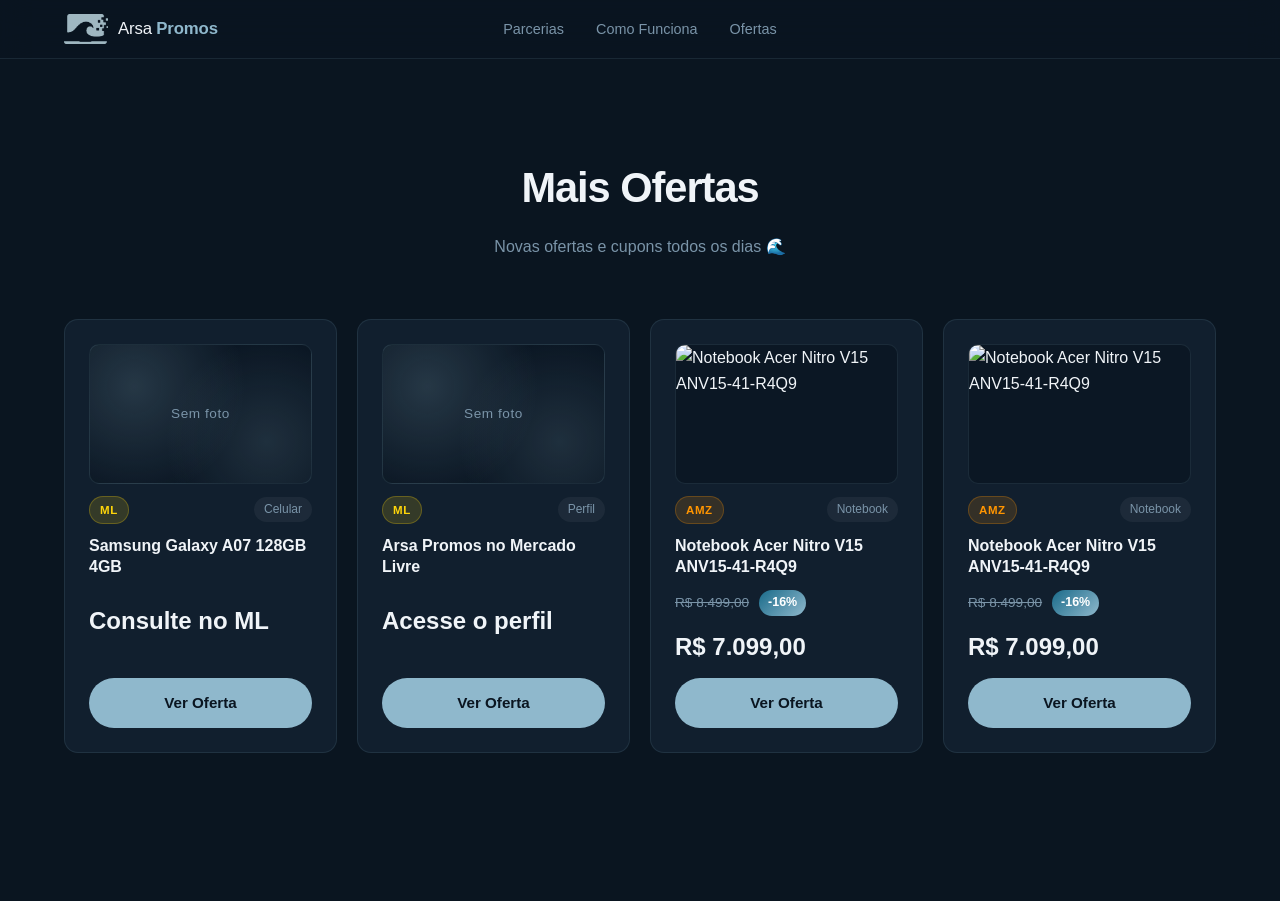
==== ofertas/index.html @ 0f24d188 "HTML e CSS finalizados, padronizados para aceitar os plugin de afiliados dentro da hostinger" ====
<!DOCTYPE html>
<html lang="pt-BR">
<head>
  <meta charset="UTF-8" />
  <meta name="viewport" content="width=device-width, initial-scale=1.0" />
  <meta name="description" content="Arsa Promos - Ver mais ofertas, promoções e cupons liberados diariamente." />
  <title>Arsa Promos | Mais Ofertas</title>
  <link rel="stylesheet" href="../style.css" />
</head>
<body>
  <header class="header">
    <div class="container header__inner">
      <a href="../" class="logo">
        <img src="../logo.png" alt="Arsa Promos" class="logo__icon" />
        <span class="logo__text">Arsa <strong>Promos</strong></span>
      </a>
      <nav class="nav" aria-label="Navegação principal">
        <a href="../#plataformas" class="nav__link">Parcerias</a>
        <a href="../#como-funciona" class="nav__link">Como Funciona</a>
        <a href="./" class="nav__link">Ofertas</a>
      </nav>
      <div class="header__social"></div>
    </div>
  </header>

  <section class="section" id="ofertas">
    <div class="container">
      <div class="section__header">
        <h1 class="section__title">Mais Ofertas</h1>
        <p class="section__subtitle">Novas ofertas e cupons todos os dias 🌊</p>
      </div>

      <div class="coupons__grid" id="offersGrid">
        <div class="coupon-card coupon-card--loading">
          <p class="coupon-card__loading-text">Carregando ofertas...</p>
        </div>
      </div>
    </div>
  </section>

  <script>
    const offersGrid = document.getElementById('offersGrid');

    function escapeHtml(value) {
      if (typeof value !== 'string') return '';
      return value
        .replace(/&/g, '&amp;')
        .replace(/</g, '&lt;')
        .replace(/>/g, '&gt;')
        .replace(/\"/g, '&quot;')
        .replace(/'/g, '&#039;');
    }

    function renderOffers(offers) {
      if (!offersGrid) return;

      if (!Array.isArray(offers) || offers.length === 0) {
        offersGrid.innerHTML = '<div class="coupon-card coupon-card--loading"><p class="coupon-card__loading-text">Sem ofertas no momento.</p></div>';
        return;
      }

      offersGrid.innerHTML = offers.map((offer) => {
        const badgeClass = offer.store === 'amazon' ? 'coupon-badge--amz' : 'coupon-badge--ml';
        const badgeText = offer.badge || (offer.store === 'amazon' ? 'AMZ' : 'ML');
        const tag = offer.tag || 'Oferta';
        const title = offer.title || 'Oferta especial';
        const priceFinal = offer.priceFinalFormatted || 'Consulte o preço';
        const priceOriginal = offer.priceOriginalFormatted || '';
        const discount = offer.discountLabel || '';
        const image = offer.image || '';
        const link = offer.affiliateUrl || offer.url || '#';

        return `
          <article class="coupon-card">
            <a href="${escapeHtml(link)}" class="coupon-card__image-link" target="_blank" rel="noopener noreferrer" aria-label="Abrir oferta de ${escapeHtml(title)}">
              ${image
                ? `<img src="${escapeHtml(image)}" alt="${escapeHtml(title)}" class="coupon-card__image" loading="lazy" />`
                : '<div class="coupon-card__image coupon-card__image--placeholder">Sem foto</div>'}
            </a>
            <div class="coupon-card__header">
              <span class="coupon-badge ${badgeClass}">${escapeHtml(badgeText)}</span>
              <span class="coupon-tag">${escapeHtml(tag)}</span>
            </div>
            <h3 class="coupon-card__title">${escapeHtml(title)}</h3>
            <div class="coupon-card__pricing">
              ${priceOriginal ? `<span class="price--original">${escapeHtml(priceOriginal)}</span>` : ''}
              ${discount ? `<span class="price--off">${escapeHtml(discount)}</span>` : ''}
            </div>
            <span class="price--final">${escapeHtml(priceFinal)}</span>
            <a href="${escapeHtml(link)}" class="btn btn--primary btn--full" target="_blank" rel="noopener noreferrer">Ver Oferta</a>
          </article>
        `;
      }).join('');
    }

    async function loadOffers() {
      try {
        const response = await fetch('../offers.json?t=' + Date.now());
        if (!response.ok) throw new Error('Falha ao carregar ofertas');
        const payload = await response.json();
        renderOffers(payload.offers || []);
      } catch (error) {
        if (offersGrid) {
          offersGrid.innerHTML = '<div class="coupon-card coupon-card--loading"><p class="coupon-card__loading-text">Não foi possível carregar as ofertas agora.</p></div>';
        }
      }
    }

    loadOffers();
  </script>
</body>
</html>
---- style.css ----
/* ===================================================
  ONDA DE OFERTAS - style.css
   =================================================== */

/* ===== TOKENS ===== */
:root {
  --bg:            #0a1520;
  --bg-alt:        #0d1b2a;
  --bg-card:       #111f2e;
  --bg-card-hover: #152435;
  --border:        rgba(143, 184, 204, 0.12);
  --border-hover:  rgba(143, 184, 204, 0.35);

  --brand:         #8fb8cc;
  --brand-bright:  #a8d4e8;
  --brand-glow:    rgba(143, 184, 204, 0.25);

  --gold:          #ffd60a;
  --gold-dim:      rgba(255, 214, 10, 0.15);
  --orange:        #ff9500;
  --orange-dim:    rgba(255, 149, 0, 0.15);

  --text:          #f0f4f8;
  --text-muted:    #7a94a8;

  --radius:        14px;
  --radius-btn:    50px;
  --transition:    0.25s ease;

  --font-body:     'Inter', sans-serif;
  --font-display:  'Space Grotesk', sans-serif;
}

/* ===== RESET ===== */
*, *::before, *::after { box-sizing: border-box; margin: 0; padding: 0; }
html {
  scroll-behavior: smooth;
  font-size: 16px;
  width: 100%;
  overflow-x: hidden;
}
body {
  font-family: var(--font-body);
  background: var(--bg);
  color: var(--text);
  line-height: 1.6;
  width: 100%;
  overflow-x: hidden;
}
img, svg { display: block; }
a { text-decoration: none; color: inherit; }
ul { list-style: none; }

/* ===== CONTAINER ===== */
.container {
  width: 100%;
  max-width: 1200px;
  margin: 0 auto;
  padding: 0 24px;
}

/* ===== BUTTONS ===== */
.btn {
  display: inline-flex;
  align-items: center;
  justify-content: center;
  gap: 8px;
  padding: 13px 28px;
  border-radius: var(--radius-btn);
  font-family: var(--font-body);
  font-size: 0.95rem;
  font-weight: 600;
  cursor: pointer;
  border: none;
  transition: transform var(--transition), box-shadow var(--transition), background var(--transition);
  white-space: nowrap;
}
.btn:hover  { transform: translateY(-2px); }
.btn:active { transform: translateY(0); }

.btn:focus-visible {
  outline: 2px solid var(--brand-bright);
  outline-offset: 3px;
}

.btn--lg  { padding: 15px 36px; font-size: 1rem; }
.btn--xl  { padding: 18px 44px; font-size: 1.1rem; }
.btn--full { width: 100%; }

.btn--primary {
  background: var(--brand);
  color: var(--bg);
}
.btn--primary:hover {
  background: var(--brand-bright);
  box-shadow: 0 0 24px var(--brand-glow);
}

.btn--whatsapp {
  background: #25d366;
  color: #ffffff;
  font-weight: 700;
}
.btn--whatsapp:hover {
  background: #1ebe5d;
  box-shadow: 0 6px 24px rgba(37, 211, 102, 0.45);
}

.btn--ghost {
  background: transparent;
  color: var(--brand);
  border: 2px solid var(--brand);
}
.btn--ghost:hover {
  background: var(--brand-glow);
  box-shadow: 0 0 16px var(--brand-glow);
}

.btn--instagram {
  background: linear-gradient(135deg, #833ab4 0%, #fd1d1d 50%, #fcb045 100%);
  color: #fff;
}
.btn--instagram:hover {
  box-shadow: 0 6px 28px rgba(253, 29, 29, 0.4);
}

.btn--youtube {
  background: #ff2d2d;
  color: #ffffff;
}
.btn--youtube:hover {
  background: #e11f1f;
  box-shadow: 0 6px 24px rgba(255, 45, 45, 0.4);
}

.btn--icon {
  width: 44px;
  height: 44px;
  padding: 0;
  border-radius: 50%;
}

.btn--instagram-round {
  background: linear-gradient(135deg, #833ab4 0%, #fd1d1d 50%, #fcb045 100%);
  color: #ffffff;
}
.btn--instagram-round:hover {
  box-shadow: 0 6px 22px rgba(253, 29, 29, 0.45);
}

.btn--whatsapp-round {
  background: #25d366;
  color: #ffffff;
}
.btn--whatsapp-round:hover {
  background: #1ebe5d;
  box-shadow: 0 6px 22px rgba(37, 211, 102, 0.45);
}

.btn--ml {
  background: var(--gold);
  color: #0a0a0a;
  font-weight: 700;
}
.btn--ml:hover { box-shadow: 0 6px 24px rgba(255, 214, 10, 0.4); }

.btn--amz {
  background: var(--orange);
  color: #0a0a0a;
  font-weight: 700;
}
.btn--amz:hover { box-shadow: 0 6px 24px rgba(255, 149, 0, 0.4); }

/* ===== LOGO ===== */
.logo {
  display: flex;
  align-items: center;
  gap: 10px;
  text-decoration: none;
}
.logo__icon {
  width: 44px;
  height: auto;
  object-fit: contain;
  animation: logo-bob 3s ease-in-out infinite;
}
.logo__text {
  font-family: var(--font-display);
  font-size: 1.05rem;
  font-weight: 500;
  color: var(--text);
  letter-spacing: -0.01em;
  white-space: nowrap;
}
.logo__text strong {
  color: var(--brand);
  font-weight: 700;
}

/* ===== HEADER ===== */
.header {
  position: sticky;
  top: 0;
  z-index: 100;
  background: rgba(10, 21, 32, 0.75);
  backdrop-filter: blur(16px);
  -webkit-backdrop-filter: blur(16px);
  border-bottom: 1px solid var(--border);
}
.header__inner {
  display: grid;
  grid-template-columns: 1fr auto 1fr;
  align-items: center;
  gap: 24px;
  padding-top: 14px;
  padding-bottom: 14px;
}

.logo {
  justify-self: start;
}

.header__social {
  display: flex;
  align-items: center;
  gap: 10px;
  justify-self: end;
}

.nav {
  display: flex;
  gap: 32px;
  justify-self: center;
}
.nav__link {
  font-size: 0.9rem;
  font-weight: 500;
  color: var(--text-muted);
  transition: color var(--transition);
  position: relative;
}
.nav__link::after {
  content: '';
  position: absolute;
  bottom: -4px;
  left: 0;
  width: 0;
  height: 2px;
  background: var(--brand);
  border-radius: 2px;
  transition: width var(--transition);
}
.nav__link:hover { color: var(--brand); }
.nav__link:hover::after { width: 100%; }

.nav__link:focus-visible {
  outline: 2px solid var(--brand);
  outline-offset: 6px;
  border-radius: 4px;
}

/* ===== HERO ===== */
.hero {
  position: relative;
  min-height: 92vh;
  display: flex;
  align-items: center;
  overflow: hidden;
  padding: 80px 0 160px;
}

.hero__content {
  position: relative;
  z-index: 2;
  max-width: 680px;
  margin: 0 auto;
}

@media (min-width: 1025px) {
  .hero__content {
    max-width: 980px;
    display: flex;
    flex-direction: column;
    align-items: center;
    text-align: center;
  }

  .hero__title br {
    display: none;
  }

  .hero__title--firstline {
    white-space: nowrap;
  }

  .hero__actions {
    justify-content: center;
  }

  .hero__stats {
    justify-content: center;
  }
}

.hero__badge {
  display: inline-flex;
  align-items: center;
  gap: 6px;
  background: rgba(143, 184, 204, 0.1);
  border: 1px solid var(--border-hover);
  color: var(--brand);
  font-size: 0.85rem;
  font-weight: 600;
  padding: 6px 16px;
  border-radius: 50px;
  margin-bottom: 28px;
  animation: fade-up 0.6s ease both;
}

.hero__title {
  font-family: var(--font-display);
  font-size: clamp(2.4rem, 5.5vw, 4rem);
  font-weight: 800;
  line-height: 1.1;
  letter-spacing: -0.03em;
  color: var(--text);
  margin-bottom: 24px;
  animation: fade-up 0.6s 0.15s ease both;
}
.hero__title--accent {
  color: var(--brand);
  position: relative;
}

.hero__title--onda {
  display: inline-block;
  font-family: 'Silkscreen', monospace;
  font-size: 0.8em;
  font-weight: 700;
  color: #b7def0;
  letter-spacing: 0.01em;
  text-transform: lowercase;
  transform: translateY(-0.04em);
  -webkit-font-smoothing: none;
  -moz-osx-font-smoothing: auto;
  text-rendering: geometricPrecision;
  text-shadow:
    1px 0 0 #b7def0,
    0 1px 0 #b7def0,
    2px 0 0 #8cb9cf,
    0 2px 0 #8cb9cf,
    2px 2px 0 #8cb9cf,
    3px 3px 0 rgba(10, 30, 44, 0.95);
}

.hero__title--tail {
  white-space: normal;
}

.hero__title--mundo {
  display: inline;
}

.hero__subtitle {
  font-size: 1.1rem;
  color: var(--text-muted);
  line-height: 1.7;
  margin-bottom: 36px;
  animation: fade-up 0.6s 0.3s ease both;
}

.hero__actions {
  display: flex;
  gap: 16px;
  flex-wrap: wrap;
  margin-bottom: 12px;
  animation: fade-up 0.6s 0.45s ease both;
}

.hero__trust {
  font-size: 0.88rem;
  color: var(--text-muted);
  margin-bottom: 40px;
  animation: fade-up 0.6s 0.52s ease both;
}

.hero__stats {
  display: flex;
  align-items: center;
  gap: 0;
  animation: fade-up 0.6s 0.6s ease both;
  flex-wrap: wrap;
  gap: 8px;
}
.stat {
  display: flex;
  flex-direction: column;
  gap: 2px;
  padding: 0 28px;
}
.stat:first-child { padding-left: 0; }
.stat__number {
  font-family: var(--font-display);
  font-size: 1.9rem;
  font-weight: 800;
  color: var(--brand);
  line-height: 1;
}
.stat__label {
  font-size: 0.78rem;
  color: var(--text-muted);
  font-weight: 500;
}
.stat__divider {
  width: 1px;
  height: 36px;
  background: var(--border);
}

/* Hero wave SVG */
.hero__wave {
  position: absolute;
  bottom: 0;
  left: 0;
  width: 100%;
  pointer-events: none;
  z-index: 1;
}
.hero__wave svg { width: 100%; height: auto; display: block; }

.wave-path { fill: var(--bg-alt); }
.wave-path--1 {
  opacity: 0.6;
  animation: wave-drift 14s ease-in-out infinite;
}
.wave-path--2 {
  opacity: 0.8;
  animation: wave-drift 10s ease-in-out infinite reverse;
}
.wave-path--3 {
  opacity: 1;
  animation: wave-drift 8s ease-in-out infinite;
}

/* Pixel decorations */
.pixel-grid { position: absolute; inset: 0; pointer-events: none; z-index: 0; }
.pixel {
  position: absolute;
  background: var(--brand);
  border-radius: 3px;
  animation: pixel-pulse 4s ease-in-out infinite;
}

/* ===== SECTION BASE ===== */
.section { padding: 96px 0; }
.section--alt { background: var(--bg-alt); }

.section__header {
  text-align: center;
  margin-bottom: 60px;
}
.section__title {
  font-family: var(--font-display);
  font-size: clamp(1.8rem, 3.5vw, 2.6rem);
  font-weight: 800;
  color: var(--text);
  letter-spacing: -0.025em;
  margin-bottom: 12px;
}
.section__subtitle {
  font-size: 1rem;
  color: var(--text-muted);
}

/* ===== PLATFORMS ===== */
.platforms__grid {
  display: grid;
  grid-template-columns: repeat(auto-fit, minmax(300px, 1fr));
  gap: 24px;
}

.platform-card {
  background: var(--bg-card);
  border: 1px solid var(--border);
  border-radius: var(--radius);
  padding: 28px;
  display: flex;
  flex-direction: column;
  transition: transform var(--transition), box-shadow var(--transition), border-color var(--transition);
}
.platform-card:hover {
  transform: translateY(-6px);
  border-color: var(--border-hover);
  background: var(--bg-card-hover);
}
.platform-card--ml  { border-top: 3px solid var(--gold); }
.platform-card--amz { border-top: 3px solid var(--orange); }

.platform-card__top {
  display: flex;
  align-items: center;
  justify-content: space-between;
  margin-bottom: 20px;
}

.platform-badge {
  font-size: 0.78rem;
  font-weight: 700;
  padding: 5px 14px;
  border-radius: 50px;
  letter-spacing: 0.04em;
  text-transform: uppercase;
}
.platform-badge--ml  { background: var(--gold-dim);   color: var(--gold);   border: 1px solid rgba(255,214,10,0.3); }
.platform-badge--amz { background: var(--orange-dim); color: var(--orange); border: 1px solid rgba(255,149,0,0.3); }

.platform-icon { font-size: 2rem; }

.platform-logo {
  width: 60px;
  height: auto;
  max-height: 40px;
  object-fit: contain;
  opacity: 0.9;
}

.platform-card__title {
  font-family: var(--font-display);
  font-size: 1.35rem;
  font-weight: 700;
  color: var(--text);
  margin-bottom: 12px;
}
.platform-card__desc {
  color: var(--text-muted);
  font-size: 0.95rem;
  margin-bottom: 16px;
  line-height: 1.6;
}
.platform-card__list {
  margin-bottom: 10px;
  display: flex;
  flex-direction: column;
  gap: 7px;
  flex-grow: 0;
}

.btn--ml,
.btn--amz {
  margin-bottom: 8px;
}
.platform-card__list li {
  font-size: 0.9rem;
  color: var(--text-muted);
  line-height: 1.5;
}

.platform-card__info {
  font-size: 0.78rem;
  color: var(--text-muted);
  text-align: center;
  margin-top: 6px;
}

.section__title-link {
  display: inline-block;
  color: inherit;
  text-decoration: none;
  border-bottom: 1px solid transparent;
  transition: color var(--transition), border-color var(--transition);
}

.section__title-link:hover {
  color: var(--brand-bright);
  border-bottom-color: var(--brand-bright);
}

.section__title-link:focus-visible {
  outline: 2px solid var(--brand);
  outline-offset: 4px;
  border-bottom-color: var(--brand);
}

.platform-card__info a {
  color: var(--brand);
  text-decoration: underline;
  transition: color var(--transition);
}

.platform-card__info a:hover {
  color: var(--brand-bright);
}

/* ===== HOW IT WORKS ===== */
.steps {
  display: flex;
  align-items: stretch;
  gap: 0;
}

.step {
  flex: 1;
  min-width: 0;
  display: flex;
  flex-direction: column;
  text-align: center;
  padding: 36px 28px;
  background: var(--bg-card);
  border: 1px solid var(--border);
  border-radius: var(--radius);
  position: relative;
  transition: border-color var(--transition), box-shadow var(--transition);
}
.step:hover {
  border-color: var(--border-hover);
  box-shadow: 0 8px 32px var(--brand-glow);
}

.step__num {
  font-family: var(--font-display);
  font-size: 4.5rem;
  font-weight: 800;
  color: var(--brand);
  opacity: 0.08;
  position: absolute;
  top: 12px;
  left: 50%;
  transform: translateX(-50%);
  line-height: 1;
  pointer-events: none;
}
.step__icon {
  font-size: 2.4rem;
  margin-bottom: 16px;
  position: relative;
  z-index: 1;
}
.step__title {
  font-family: var(--font-display);
  font-size: 1.1rem;
  font-weight: 700;
  color: var(--text);
  margin-bottom: 10px;
}
.step__text {
  font-size: 0.9rem;
  color: var(--text-muted);
  line-height: 1.6;
}

.step__actions {
  display: flex;
  gap: 12px;
  justify-content: center;
  margin-top: auto;
  padding-top: 16px;
  flex-wrap: nowrap;
}

.step__actions .btn {
  padding: 10px 20px;
  font-size: 0.9rem;
  flex: 1;
  min-width: 0;
}

.step__wave {
  align-self: center;
  font-size: 1.8rem;
  color: var(--brand);
  opacity: 0.3;
  padding: 0 8px;
  letter-spacing: -4px;
  flex-shrink: 0;
}

/* ===== COUPONS ===== */
.coupons__grid {
  display: grid;
  grid-template-columns: repeat(auto-fit, minmax(240px, 1fr));
  gap: 20px;
  margin-bottom: 52px;
}

.coupon-card {
  background: var(--bg-card);
  border: 1px solid var(--border);
  border-radius: var(--radius);
  padding: 24px;
  display: flex;
  flex-direction: column;
  gap: 12px;
  transition: transform var(--transition), border-color var(--transition), box-shadow var(--transition);
}

.coupon-card .btn--full {
  margin-top: auto;
}

.coupon-card--loading {
  min-height: 220px;
  justify-content: center;
  align-items: center;
}

.coupon-card__loading-text {
  color: var(--text-muted);
  font-size: 0.95rem;
}

.coupon-card__image-link {
  display: block;
}

.coupon-card__image {
  width: 100%;
  aspect-ratio: 16 / 10;
  object-fit: cover;
  border-radius: 10px;
  border: 1px solid var(--border);
  background: #0b1724;
}

.coupon-card__image--placeholder {
  display: flex;
  align-items: center;
  justify-content: center;
  color: var(--text-muted);
  font-size: 0.85rem;
  letter-spacing: 0.04em;
  background:
    radial-gradient(circle at 20% 30%, rgba(143, 184, 204, 0.2), transparent 55%),
    radial-gradient(circle at 80% 70%, rgba(143, 184, 204, 0.15), transparent 50%),
    #0b1724;
}
.coupon-card:hover {
  transform: translateY(-5px);
  border-color: var(--border-hover);
  box-shadow: 0 12px 40px rgba(0, 0, 0, 0.3);
}

.coupon-card__header {
  display: flex;
  align-items: center;
  justify-content: space-between;
}
.coupon-badge {
  font-size: 0.72rem;
  font-weight: 800;
  padding: 4px 10px;
  border-radius: 50px;
  letter-spacing: 0.05em;
}
.coupon-badge--ml  { background: var(--gold-dim);   color: var(--gold);   border: 1px solid rgba(255,214,10,0.25); }
.coupon-badge--amz { background: var(--orange-dim); color: var(--orange); border: 1px solid rgba(255,149,0,0.25); }

.coupon-tag {
  font-size: 0.75rem;
  color: var(--text-muted);
  background: rgba(255,255,255,0.05);
  padding: 3px 10px;
  border-radius: 50px;
}

.coupon-card__title {
  font-family: var(--font-display);
  font-size: 1rem;
  font-weight: 700;
  color: var(--text);
  line-height: 1.3;
}

.coupon-card__pricing {
  display: flex;
  align-items: center;
  gap: 10px;
}
.price--original {
  font-size: 0.85rem;
  color: var(--text-muted);
  text-decoration: line-through;
}
.price--off {
  font-size: 0.78rem;
  font-weight: 700;
  color: #fff;
  background: linear-gradient(135deg, #1a6b8a, var(--brand));
  padding: 3px 9px;
  border-radius: 50px;
}
.price--final {
  font-family: var(--font-display);
  font-size: 1.5rem;
  font-weight: 800;
  color: var(--text);
}

.coupon-code {
  display: flex;
  align-items: center;
  gap: 8px;
  background: rgba(143, 184, 204, 0.07);
  border: 1px dashed rgba(143, 184, 204, 0.3);
  border-radius: 8px;
  padding: 8px 14px;
}
.coupon-code__label {
  font-size: 0.75rem;
  color: var(--text-muted);
}
.coupon-code__value {
  font-family: 'Courier New', monospace;
  font-size: 0.9rem;
  font-weight: 700;
  color: var(--brand);
  letter-spacing: 0.1em;
}

.coupons__cta {
  text-align: center;
  display: flex;
  flex-direction: column;
  align-items: center;
  gap: 8px;
}
.coupons__cta p {
  color: var(--text-muted);
  font-size: 0.95rem;
}

/* ===== BENEFITS ===== */
.benefits__inner {
  display: grid;
  grid-template-columns: 1fr 1fr;
  gap: 80px;
  align-items: center;
}

.benefits__title {
  font-family: var(--font-display);
  font-size: clamp(1.7rem, 3vw, 2.4rem);
  font-weight: 800;
  color: var(--text);
  letter-spacing: -0.025em;
  line-height: 1.2;
  margin-bottom: 20px;
}
.text--accent { color: var(--brand); }

.benefits__desc {
  color: var(--text-muted);
  line-height: 1.8;
  margin-bottom: 32px;
  font-size: 0.97rem;
}

.benefits__grid {
  display: grid;
  grid-template-columns: 1fr 1fr;
  gap: 20px;
}

.benefit-item {
  display: flex;
  flex-direction: column;
  gap: 10px;
  align-items: flex-start;
  padding: 14px;
  background: var(--bg-card);
  border: 1px solid var(--border);
  border-radius: var(--radius);
  transition: border-color var(--transition);
  min-height: 140px;
  justify-content: flex-start;
}
.benefit-item:hover { border-color: var(--border-hover); }

.benefit-item__icon {
  font-size: 1.5rem;
  flex-shrink: 0;
  width: 42px;
  height: 42px;
  display: flex;
  align-items: center;
  justify-content: center;
  background: rgba(143, 184, 204, 0.08);
  border: 1px solid var(--border);
  border-radius: var(--radius);
  color: var(--brand);
}

.benefit-item__icon svg {
  width: 24px;
  height: 24px;
  color: var(--brand);
}

.benefit-item h4 {
  font-size: 0.9rem;
  font-weight: 700;
  color: var(--text);
  margin-bottom: 4px;
}
.benefit-item p {
  font-size: 0.82rem;
  color: var(--text-muted);
  line-height: 1.5;
}

/* ===== CTA FINAL ===== */
.cta-final {
  background: linear-gradient(135deg, #0a1520 0%, #0f2035 50%, #0a1520 100%);
  border-top: 1px solid var(--border);
  border-bottom: 1px solid var(--border);
  text-align: center;
}
.cta-final__inner {
  position: relative;
  display: flex;
  flex-direction: column;
  align-items: center;
  gap: 16px;
}
.cta-final__pixels {
  position: absolute;
  inset: 0;
  pointer-events: none;
  overflow: hidden;
}
.cta-final__pixels span {
  position: absolute;
  background: var(--brand);
  border-radius: 3px;
  opacity: 0.06;
  animation: pixel-pulse 5s ease-in-out infinite;
}
.cta-final__pixels span:nth-child(1) { width:16px;height:16px;top:15%;left:5%; animation-delay:.2s; }
.cta-final__pixels span:nth-child(2) { width:10px;height:10px;top:30%;left:10%; animation-delay:1s; }
.cta-final__pixels span:nth-child(3) { width:20px;height:20px;top:60%;left:7%; animation-delay:1.8s; }
.cta-final__pixels span:nth-child(4) { width:12px;height:12px;top:80%;left:3%; animation-delay:.6s; }
.cta-final__pixels span:nth-child(5) { width:18px;height:18px;top:10%;right:6%; animation-delay:1.4s; }
.cta-final__pixels span:nth-child(6) { width:10px;height:10px;top:40%;right:10%; animation-delay:.4s; }
.cta-final__pixels span:nth-child(7) { width:14px;height:14px;top:65%;right:4%; animation-delay:2s; }
.cta-final__pixels span:nth-child(8) { width:22px;height:22px;top:85%;right:8%; animation-delay:1.2s; }

.cta-final__title {
  font-family: var(--font-display);
  font-size: clamp(1.6rem, 3vw, 2.4rem);
  font-weight: 800;
  color: var(--text);
  letter-spacing: -0.025em;
}
.cta-final__subtitle {
  color: var(--text-muted);
  font-size: 1rem;
  margin-bottom: 8px;
}

.cta-final__title--mobile,
.cta-final__subtitle--mobile {
  display: none;
}

/* ===== FOOTER ===== */
.footer {
  background: var(--bg-alt);
  border-top: 1px solid var(--border);
}
.footer__inner {
  display: grid;
  grid-template-columns: 2fr 1fr 1.5fr;
  gap: 60px;
  padding-top: 60px;
  padding-bottom: 60px;
}
.footer__tagline {
  font-size: 0.88rem;
  color: var(--text-muted);
  line-height: 1.7;
  margin-top: 14px;
}
.footer__nav-title {
  font-family: var(--font-display);
  font-size: 0.85rem;
  font-weight: 700;
  color: var(--text);
  text-transform: uppercase;
  letter-spacing: 0.06em;
  margin-bottom: 16px;
}
.footer__nav ul { display: flex; flex-direction: column; gap: 10px; }
.footer__nav a {
  font-size: 0.9rem;
  color: var(--text-muted);
  transition: color var(--transition);
}
.footer__nav a:hover { color: var(--brand); }

.footer__social {
  display: flex;
  flex-direction: column;
  gap: 14px;
  align-items: flex-start;
}
.footer__disclaimer {
  font-size: 0.75rem;
  color: var(--text-muted);
  line-height: 1.6;
  font-style: italic;
}

.footer__bottom {
  border-top: 1px solid rgba(255,255,255,0.05);
  padding: 20px 0;
}
.footer__bottom p {
  font-size: 0.8rem;
  color: var(--text-muted);
  text-align: center;
}

.mobile-sticky-cta {
  display: none;
}

/* ===== FOOTER TEAM ===== */
.footer__team {
  display: flex;
  gap: 16px;
  margin-top: 20px;
  justify-content: flex-start;
}

.footer__member {
  display: flex;
  flex-direction: column;
  align-items: center;
  gap: 8px;
}

.footer__avatar {
  width: 90px;
  height: 90px;
  border-radius: 50%;
  border: 2px solid var(--border);
  display: flex;
  align-items: center;
  justify-content: center;
  background: var(--bg-card);
  transition: transform var(--transition), border-color var(--transition);
}

.footer__avatar-link {
  text-decoration: none;
  overflow: hidden;
}

.footer__avatar:hover {
  transform: scale(1.08);
  border-color: var(--brand);
}

.footer__avatar-image {
  width: 100%;
  height: 100%;
  object-fit: cover;
}

.footer__avatar-fallback {
  width: 100%;
  height: 100%;
  display: flex;
  align-items: center;
  justify-content: center;
  font-family: var(--font-display);
  font-size: 1.6rem;
  font-weight: 700;
  color: var(--text);
  background: linear-gradient(135deg, #102235, #1b344e);
}

.footer__member-name {
  font-size: 0.85rem;
  color: var(--text);
  font-weight: 500;
  text-align: center;
}

/* ===== FOOTER SOCIAL LINKS ===== */
.footer__social-links {
  display: flex;
  gap: 12px;
  margin-bottom: 16px;
}

.footer__social-links .btn {
  display: inline-flex;
  align-items: center;
  justify-content: center;
  width: 44px;
  height: 44px;
  border-radius: 50%;
  padding: 0;
  font-size: 0;
  gap: 0;
}

.footer__social-links .btn svg {
  width: 24px;
  height: 24px;
}

/* ===== SCROLL FADE-IN ===== */
.fade-in-item {
  opacity: 0;
  transform: translateY(24px);
  transition: opacity 0.55s ease, transform 0.55s ease;
}
.fade-in-item.visible {
  opacity: 1;
  transform: translateY(0);
}

/* ===== ANIMATIONS ===== */
@keyframes fade-up {
  from { opacity: 0; transform: translateY(28px); }
  to   { opacity: 1; transform: translateY(0); }
}

@keyframes logo-bob {
  0%, 100% { transform: translateY(0); }
  50%       { transform: translateY(-4px); }
}

@keyframes wave-drift {
  0%, 100% { transform: translateX(0); }
  50%       { transform: translateX(-18px); }
}

@keyframes pixel-pulse {
  0%, 100% { opacity: var(--op, 0.12); transform: scale(1); }
  50%       { opacity: calc(var(--op, 0.12) * 1.8); transform: scale(1.15); }
}

/* ===== RESPONSIVE ===== */
@media (max-width: 1024px) {
  .benefits__inner {
    grid-template-columns: 1fr;
    gap: 48px;
  }
  .footer__inner {
    grid-template-columns: 1fr 1fr;
  }
  .footer__brand {
    grid-column: 1 / -1;
  }
}

@media (max-width: 768px) {
  body {
    padding-bottom: 88px;
  }

  .container {
    padding: 0 16px;
  }

  .header__inner {
    display: grid;
    grid-template-columns: 1fr auto;
    grid-template-areas:
      'logo social'
      'nav nav';
    align-items: center;
    row-gap: 12px;
    column-gap: 12px;
    padding-top: 12px;
    padding-bottom: 12px;
  }

  .logo {
    grid-area: logo;
    align-self: center;
  }

  .header__social {
    grid-area: social;
    justify-self: end;
    order: initial;
  }

  .nav {
    grid-area: nav;
    order: initial;
    width: 100%;
    display: flex;
    justify-content: center;
    gap: 14px;
    padding-top: 12px;
    border-top: 1px solid var(--border);
    flex-wrap: wrap;
  }

  .nav__link {
    font-size: 0.82rem;
  }

  .logo__icon {
    width: 40px;
  }

  .hero {
    padding: 60px 0 130px;
    min-height: auto;
  }

  .hero__content { text-align: center; margin: 0 auto; }
  .hero__actions { justify-content: center; }
  .hero__trust { text-align: center; }
  .hero__stats { justify-content: center; }

  .steps {
    flex-direction: column;
    gap: 16px;
  }
  .step__wave {
    display: none;
  }

  .benefits__grid { grid-template-columns: 1fr; }

  .footer__inner {
    grid-template-columns: 1fr;
    gap: 36px;
    padding-top: 40px;
    padding-bottom: 40px;
  }

  .section { padding: 64px 0; }
  .section__header { margin-bottom: 40px; }

  .cta-final__title--desktop,
  .cta-final__subtitle--desktop {
    display: none;
  }

  .cta-final__title--mobile,
  .cta-final__subtitle--mobile {
    display: block;
  }

  .hero__title {
    font-size: clamp(2rem, 10vw, 2.8rem);
    word-break: break-word;
    overflow-wrap: anywhere;
  }

  .hero__title--tail {
    white-space: normal;
  }

  .hero__actions .btn {
    width: 100%;
  }

  .hero__title--mundo {
    display: block;
  }

  .coupons__grid { grid-template-columns: 1fr; max-width: 400px; margin-left: auto; margin-right: auto; }

  .mobile-sticky-cta {
    position: fixed;
    left: 16px;
    right: 16px;
    bottom: 14px;
    z-index: 120;
    display: flex;
    align-items: center;
    justify-content: center;
    height: 52px;
    border-radius: 999px;
    background: #25d366;
    color: #ffffff;
    font-size: 1rem;
    font-weight: 700;
    box-shadow: 0 10px 26px rgba(37, 211, 102, 0.35);
  }
}

@media (max-width: 480px) {
  .logo__text { font-size: 0.9rem; }
  .header__social { gap: 8px; }
  .hero__stats { flex-direction: column; align-items: center; gap: 12px; }
  .stat__divider { width: 40px; height: 1px; }
  .stat { padding: 0; align-items: center; }
  .platforms__grid { grid-template-columns: 1fr; }
  .btn--xl { padding: 16px 32px; font-size: 1rem; }

  .hero__title {
    font-size: clamp(1.8rem, 9vw, 2.4rem);
    line-height: 1.15;
  }

  .hero__subtitle,
  .step__text,
  .benefit-item p {
    overflow-wrap: anywhere;
  }

  .btn--icon {
    width: 40px;
    height: 40px;
  }
}

/* ===== REDUCED MOTION ===== */
@media (prefers-reduced-motion: reduce) {
  *, *::before, *::after {
    animation-duration: 0.01ms !important;
    transition-duration: 0.01ms !important;
  }
  html { scroll-behavior: auto; }
}
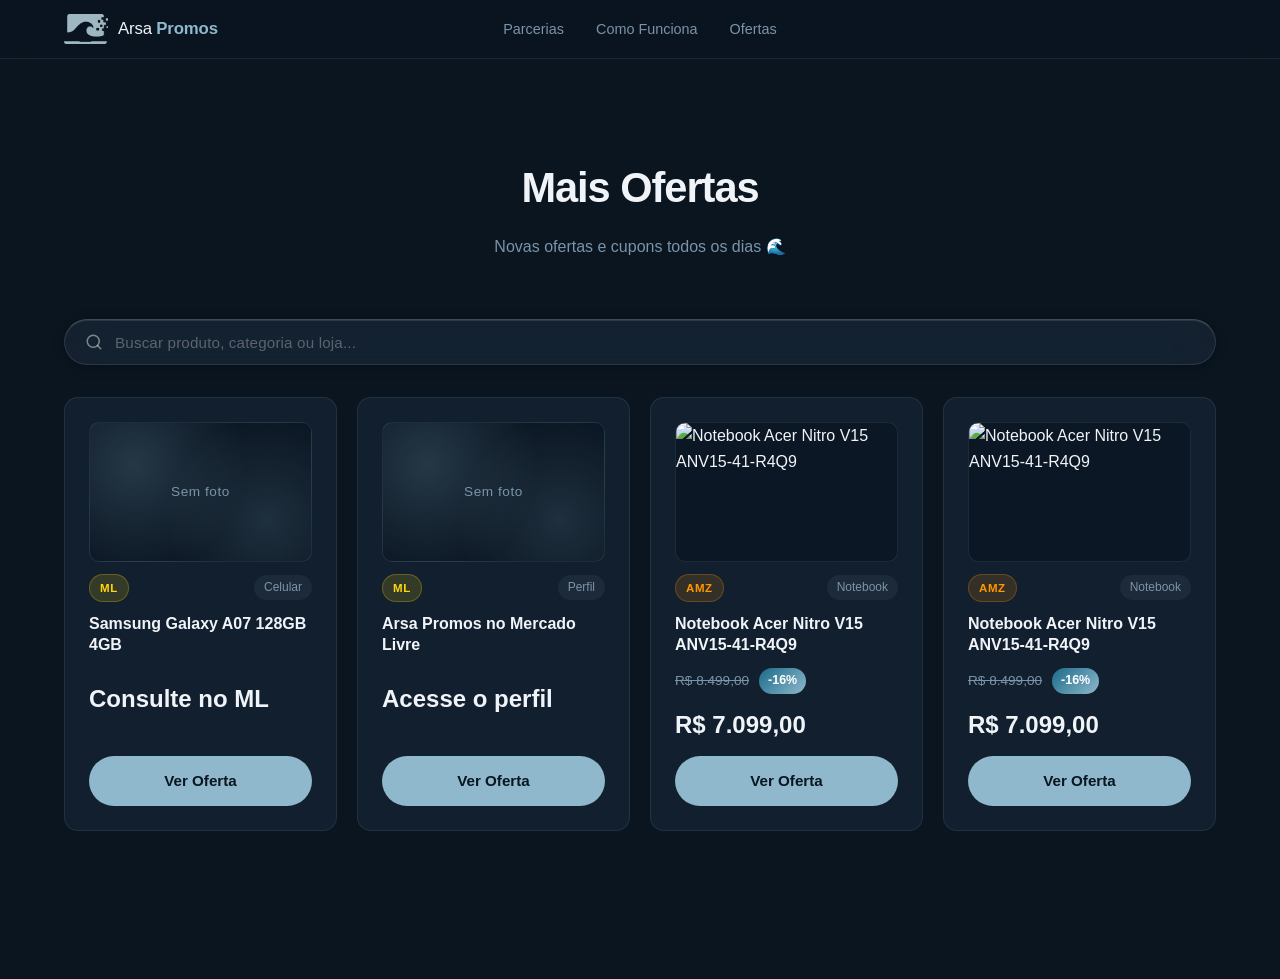
==== commit 4fe7e4bf: "implementando barra de busca nas ofertas" ====
--- a/ofertas/index.html
+++ b/ofertas/index.html
@@ -30,6 +30,25 @@
         <p class="section__subtitle">Novas ofertas e cupons todos os dias 🌊</p>
       </div>
 
+      <div class="search-bar" role="search">
+        <svg class="search-bar__icon" xmlns="http://www.w3.org/2000/svg" viewBox="0 0 24 24" fill="none" stroke="currentColor" stroke-width="2" stroke-linecap="round" stroke-linejoin="round" aria-hidden="true">
+          <circle cx="11" cy="11" r="8"/><line x1="21" y1="21" x2="16.65" y2="16.65"/>
+        </svg>
+        <input
+          type="search"
+          id="searchInput"
+          class="search-bar__input"
+          placeholder="Buscar produto, categoria ou loja..."
+          aria-label="Buscar ofertas"
+          autocomplete="off"
+        />
+        <button class="search-bar__clear" id="searchClear" aria-label="Limpar busca">
+          <svg xmlns="http://www.w3.org/2000/svg" width="18" height="18" viewBox="0 0 24 24" fill="none" stroke="currentColor" stroke-width="2" stroke-linecap="round" stroke-linejoin="round" aria-hidden="true">
+            <line x1="18" y1="6" x2="6" y2="18"/><line x1="6" y1="6" x2="18" y2="18"/>
+          </svg>
+        </button>
+      </div>
+
       <div class="coupons__grid" id="offersGrid">
         <div class="coupon-card coupon-card--loading">
           <p class="coupon-card__loading-text">Carregando ofertas...</p>
@@ -40,6 +59,9 @@
 
   <script>
     const offersGrid = document.getElementById('offersGrid');
+    const searchInput = document.getElementById('searchInput');
+    const searchClear = document.getElementById('searchClear');
+    let allOffers = [];
 
     function escapeHtml(value) {
       if (typeof value !== 'string') return '';
@@ -55,7 +77,16 @@
       if (!offersGrid) return;
 
       if (!Array.isArray(offers) || offers.length === 0) {
-        offersGrid.innerHTML = '<div class="coupon-card coupon-card--loading"><p class="coupon-card__loading-text">Sem ofertas no momento.</p></div>';
+        const query = searchInput ? searchInput.value.trim() : '';
+        if (query) {
+          offersGrid.innerHTML = `
+            <div class="search-empty">
+              <p class="search-empty__title">Nenhuma oferta encontrada</p>
+              <p>Tente buscar por outro produto ou categoria.</p>
+            </div>`;
+        } else {
+          offersGrid.innerHTML = '<div class="coupon-card coupon-card--loading"><p class="coupon-card__loading-text">Sem ofertas no momento.</p></div>';
+        }
         return;
       }
 
@@ -93,12 +124,47 @@
       }).join('');
     }
 
+    function filterOffers(query) {
+      if (!query) {
+        renderOffers(allOffers);
+        return;
+      }
+      const q = query.toLowerCase();
+      const filtered = allOffers.filter((offer) => {
+        return (
+          (offer.title || '').toLowerCase().includes(q) ||
+          (offer.tag || '').toLowerCase().includes(q) ||
+          (offer.store || '').toLowerCase().includes(q) ||
+          (offer.badge || '').toLowerCase().includes(q)
+        );
+      });
+      renderOffers(filtered);
+    }
+
+    if (searchInput) {
+      searchInput.addEventListener('input', () => {
+        const query = searchInput.value.trim();
+        searchClear.classList.toggle('visible', query.length > 0);
+        filterOffers(query);
+      });
+    }
+
+    if (searchClear) {
+      searchClear.addEventListener('click', () => {
+        searchInput.value = '';
+        searchClear.classList.remove('visible');
+        filterOffers('');
+        searchInput.focus();
+      });
+    }
+
     async function loadOffers() {
       try {
         const response = await fetch('../offers.json?t=' + Date.now());
         if (!response.ok) throw new Error('Falha ao carregar ofertas');
         const payload = await response.json();
-        renderOffers(payload.offers || []);
+        allOffers = payload.offers || [];
+        renderOffers(allOffers);
       } catch (error) {
         if (offersGrid) {
           offersGrid.innerHTML = '<div class="coupon-card coupon-card--loading"><p class="coupon-card__loading-text">Não foi possível carregar as ofertas agora.</p></div>';
--- a/style.css
+++ b/style.css
@@ -674,10 +674,93 @@
   flex-shrink: 0;
 }
 
+/* ===== SEARCH BAR ===== */
+.search-bar {
+  display: flex;
+  align-items: center;
+  gap: 12px;
+  background: rgba(255, 255, 255, 0.055);
+  backdrop-filter: blur(24px) saturate(160%);
+  -webkit-backdrop-filter: blur(24px) saturate(160%);
+  border: 1px solid rgba(255, 255, 255, 0.10);
+  border-top-color: rgba(255, 255, 255, 0.18);
+  border-radius: 50px;
+  padding: 13px 20px;
+  margin-bottom: 32px;
+  box-shadow:
+    0 2px 12px rgba(0, 0, 0, 0.25),
+    inset 0 1px 0 rgba(255, 255, 255, 0.10);
+  transition: border-color var(--transition), box-shadow var(--transition), background var(--transition);
+}
+
+.search-bar:focus-within {
+  background: rgba(255, 255, 255, 0.08);
+  border-color: rgba(143, 184, 204, 0.35);
+  border-top-color: rgba(143, 184, 204, 0.5);
+  box-shadow:
+    0 4px 24px rgba(0, 0, 0, 0.3),
+    0 0 0 3px rgba(143, 184, 204, 0.12),
+    inset 0 1px 0 rgba(255, 255, 255, 0.13);
+}
+
+.search-bar__icon {
+  width: 18px;
+  height: 18px;
+  flex-shrink: 0;
+  color: rgba(255, 255, 255, 0.45);
+}
+
+.search-bar__input {
+  flex: 1;
+  background: transparent;
+  border: none;
+  outline: none;
+  font-size: 0.95rem;
+  color: var(--text);
+  font-family: inherit;
+  letter-spacing: 0.01em;
+}
+
+.search-bar__input::placeholder {
+  color: rgba(255, 255, 255, 0.30);
+}
+
+.search-bar__clear {
+  background: rgba(255, 255, 255, 0.08);
+  border: none;
+  border-radius: 50%;
+  cursor: pointer;
+  padding: 4px;
+  color: rgba(255, 255, 255, 0.45);
+  display: none;
+  line-height: 0;
+  transition: background var(--transition), color var(--transition);
+}
+
+.search-bar__clear:hover {
+  background: rgba(255, 255, 255, 0.15);
+  color: var(--text);
+}
+.search-bar__clear.visible { display: block; }
+
+.search-empty {
+  grid-column: 1 / -1;
+  text-align: center;
+  padding: 48px 0;
+  color: var(--text-muted);
+}
+
+.search-empty__title {
+  font-size: 1.1rem;
+  font-weight: 600;
+  margin-bottom: 8px;
+  color: var(--text);
+}
+
 /* ===== COUPONS ===== */
 .coupons__grid {
   display: grid;
-  grid-template-columns: repeat(auto-fit, minmax(240px, 1fr));
+  grid-template-columns: repeat(auto-fill, minmax(240px, 1fr));
   gap: 20px;
   margin-bottom: 52px;
 }
